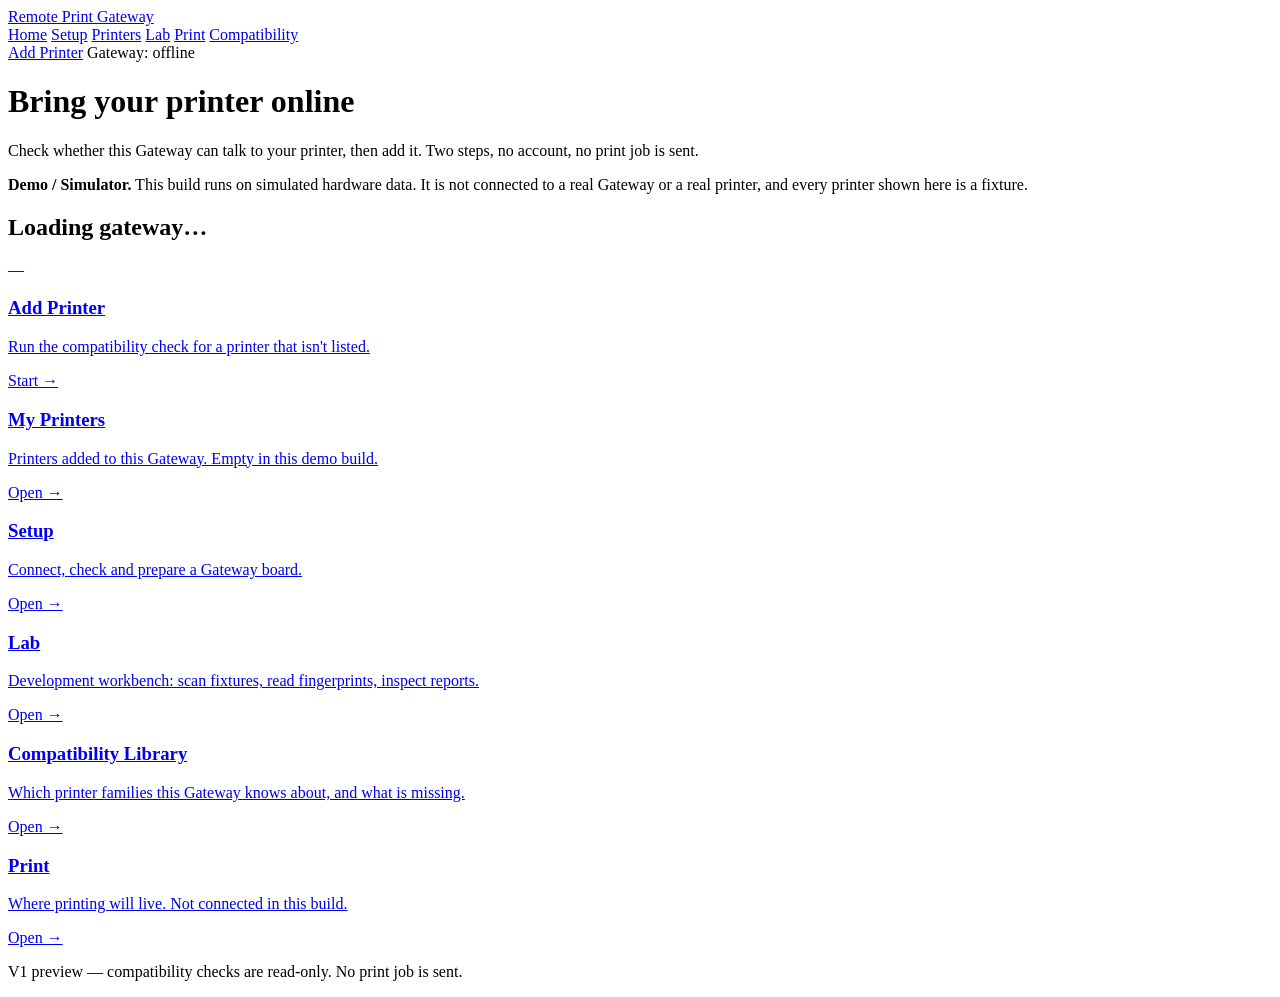
==== web/index.html @ c06a6caa "Add Website V1 static site, compatibility gateway, and Vercel config Seven real HTML pages served fr" ====
<!doctype html>
<html lang="en">
<head>
<meta charset="utf-8">
<meta name="viewport" content="width=device-width, initial-scale=1">
<title>Remote Print Gateway — bring your printer online</title>
<meta name="description" content="Check whether this gateway can talk to your printer, then add it. Demo build: no real hardware is connected.">
<link rel="stylesheet" href="/styles.css">
<link rel="icon" href="data:,">
</head>
<body data-page="home">
<header class="site-bar">
  <div class="wrap wide">
    <a class="brand" href="/">Remote Print Gateway</a>
    <nav class="site-nav" aria-label="Sections">
      <a href="/" class="is-active">Home</a>
      <a href="/setup">Setup</a>
      <a href="/printers">Printers</a>
      <a href="/lab">Lab</a>
      <a href="/print">Print</a>
      <a href="/compatibility">Compatibility</a>
    </nav>
    <a class="btn ghost" href="/printers/add">Add Printer</a>
    <span class="bar-status is-offline" id="bar-gateway">Gateway: offline</span>
  </div>
</header>

<main class="wrap wide">
  <div class="page-head">
    <h1>Bring your printer online</h1>
    <p>Check whether this Gateway can talk to your printer, then add it. Two steps, no account, no print job is sent.</p>
  </div>

  <p class="note">
    <strong>Demo / Simulator.</strong> This build runs on simulated hardware data. It is not
    connected to a real Gateway or a real printer, and every printer shown here is a fixture.
  </p>

  <section class="card gateway-card" id="gateway-card" aria-live="polite">
    <div class="card-head">
      <div>
        <h2 id="gateway-name">Loading gateway…</h2>
        <p class="muted" id="gateway-place"> </p>
      </div>
      <span class="badge" id="gateway-status">—</span>
    </div>

    <dl class="facts" id="gateway-facts"></dl>
    <div class="chips" id="gateway-caps"></div>

    <p class="note error" id="gateway-error" hidden></p>
  </section>

  <div class="page-grid three">
    <a class="tile" href="/printers/add">
      <h3>Add Printer</h3>
      <p>Run the compatibility check for a printer that isn't listed.</p>
      <span class="tile-go">Start →</span>
    </a>
    <a class="tile" href="/printers">
      <h3>My Printers</h3>
      <p>Printers added to this Gateway. Empty in this demo build.</p>
      <span class="tile-go">Open →</span>
    </a>
    <a class="tile" href="/setup">
      <h3>Setup</h3>
      <p>Connect, check and prepare a Gateway board.</p>
      <span class="tile-go">Open →</span>
    </a>
    <a class="tile" href="/lab">
      <h3>Lab</h3>
      <p>Development workbench: scan fixtures, read fingerprints, inspect reports.</p>
      <span class="tile-go">Open →</span>
    </a>
    <a class="tile" href="/compatibility">
      <h3>Compatibility Library</h3>
      <p>Which printer families this Gateway knows about, and what is missing.</p>
      <span class="tile-go">Open →</span>
    </a>
    <a class="tile" href="/print">
      <h3>Print</h3>
      <p>Where printing will live. Not connected in this build.</p>
      <span class="tile-go">Open →</span>
    </a>
  </div>
</main>

<footer class="site-footer">
  <div class="wrap wide">
    <p>V1 preview — compatibility checks are read-only. No print job is sent.</p>
  </div>
</footer>

<script src="/app.js"></script>
</body>
</html>
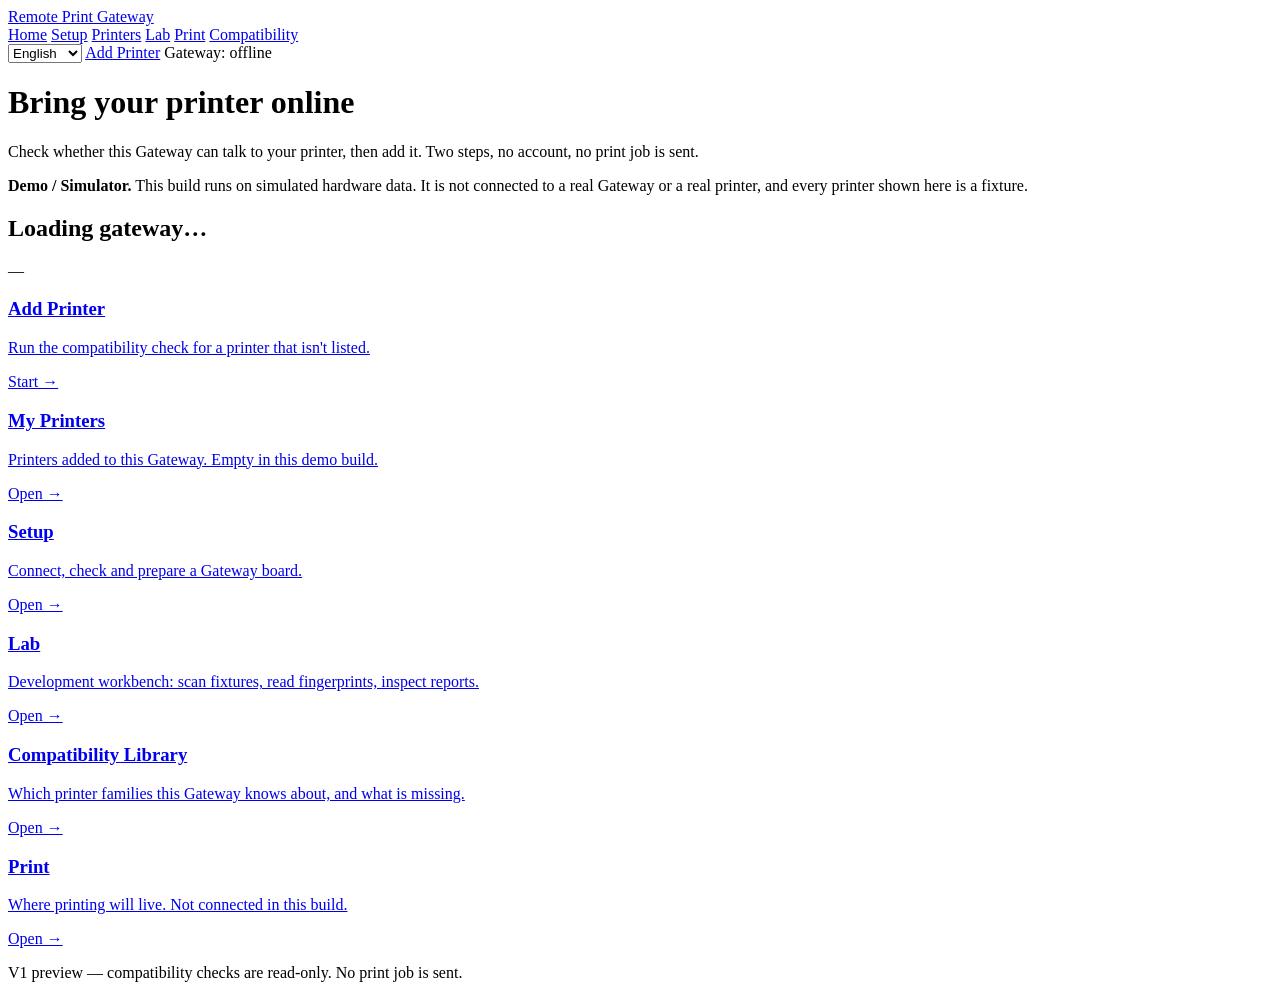
==== commit aeb14115: "Localise the Web V1 UI and serve i18n.js from the gateway Every V1 page now binds its copy through d" ====
--- a/web/index.html
+++ b/web/index.html
@@ -8,32 +8,36 @@
 <link rel="stylesheet" href="/styles.css">
 <link rel="icon" href="data:,">
 </head>
-<body data-page="home">
+<body data-page="home" data-demo="1">
 <header class="site-bar">
   <div class="wrap wide">
     <a class="brand" href="/">Remote Print Gateway</a>
-    <nav class="site-nav" aria-label="Sections">
-      <a href="/" class="is-active">Home</a>
-      <a href="/setup">Setup</a>
-      <a href="/printers">Printers</a>
-      <a href="/lab">Lab</a>
-      <a href="/print">Print</a>
-      <a href="/compatibility">Compatibility</a>
+    <nav class="site-nav" aria-label="Sections" data-i18n-aria="nav.aria">
+      <a href="/" class="is-active" data-i18n="nav.home">Home</a>
+      <a href="/setup" data-i18n="nav.setup">Setup</a>
+      <a href="/printers" data-i18n="nav.printers">Printers</a>
+      <a href="/lab" data-i18n="nav.lab">Lab</a>
+      <a href="/print" data-i18n="nav.print">Print</a>
+      <a href="/compatibility" data-i18n="nav.compatibility">Compatibility</a>
     </nav>
-    <a class="btn ghost" href="/printers/add">Add Printer</a>
+    <select id="lang-switch" class="lang-switch" aria-label="Language" data-i18n-aria="lang.label">
+      <option value="en">English</option>
+      <option value="zh-CN">简体中文</option>
+    </select>
+    <a class="btn ghost" href="/printers/add" data-i18n="nav.addPrinter">Add Printer</a>
     <span class="bar-status is-offline" id="bar-gateway">Gateway: offline</span>
   </div>
 </header>
 
 <main class="wrap wide">
   <div class="page-head">
-    <h1>Bring your printer online</h1>
-    <p>Check whether this Gateway can talk to your printer, then add it. Two steps, no account, no print job is sent.</p>
+    <h1 data-i18n="home.title">Bring your printer online</h1>
+    <p data-i18n="home.lede">Check whether this Gateway can talk to your printer, then add it. Two steps, no account, no print job is sent.</p>
   </div>
 
   <p class="note">
-    <strong>Demo / Simulator.</strong> This build runs on simulated hardware data. It is not
-    connected to a real Gateway or a real printer, and every printer shown here is a fixture.
+    <strong data-i18n="common.demoTag">Demo / Simulator.</strong>
+    <span data-i18n="home.demoBody">This build runs on simulated hardware data. It is not connected to a real Gateway or a real printer, and every printer shown here is a fixture.</span>
   </p>
 
   <section class="card gateway-card" id="gateway-card" aria-live="polite">
@@ -53,44 +57,45 @@
 
   <div class="page-grid three">
     <a class="tile" href="/printers/add">
-      <h3>Add Printer</h3>
-      <p>Run the compatibility check for a printer that isn't listed.</p>
-      <span class="tile-go">Start →</span>
+      <h3 data-i18n="home.tile.add.title">Add Printer</h3>
+      <p data-i18n="home.tile.add.body">Run the compatibility check for a printer that isn't listed.</p>
+      <span class="tile-go" data-i18n="common.tileStart">Start →</span>
     </a>
     <a class="tile" href="/printers">
-      <h3>My Printers</h3>
-      <p>Printers added to this Gateway. Empty in this demo build.</p>
-      <span class="tile-go">Open →</span>
+      <h3 data-i18n="home.tile.printers.title">My Printers</h3>
+      <p data-i18n="home.tile.printers.body">Printers added to this Gateway. Empty in this demo build.</p>
+      <span class="tile-go" data-i18n="common.tileOpen">Open →</span>
     </a>
     <a class="tile" href="/setup">
-      <h3>Setup</h3>
-      <p>Connect, check and prepare a Gateway board.</p>
-      <span class="tile-go">Open →</span>
+      <h3 data-i18n="home.tile.setup.title">Setup</h3>
+      <p data-i18n="home.tile.setup.body">Connect, check and prepare a Gateway board.</p>
+      <span class="tile-go" data-i18n="common.tileOpen">Open →</span>
     </a>
     <a class="tile" href="/lab">
-      <h3>Lab</h3>
-      <p>Development workbench: scan fixtures, read fingerprints, inspect reports.</p>
-      <span class="tile-go">Open →</span>
+      <h3 data-i18n="home.tile.lab.title">Lab</h3>
+      <p data-i18n="home.tile.lab.body">Development workbench: scan fixtures, read fingerprints, inspect reports.</p>
+      <span class="tile-go" data-i18n="common.tileOpen">Open →</span>
     </a>
     <a class="tile" href="/compatibility">
-      <h3>Compatibility Library</h3>
-      <p>Which printer families this Gateway knows about, and what is missing.</p>
-      <span class="tile-go">Open →</span>
+      <h3 data-i18n="home.tile.compat.title">Compatibility Library</h3>
+      <p data-i18n="home.tile.compat.body">Which printer families this Gateway knows about, and what is missing.</p>
+      <span class="tile-go" data-i18n="common.tileOpen">Open →</span>
     </a>
     <a class="tile" href="/print">
-      <h3>Print</h3>
-      <p>Where printing will live. Not connected in this build.</p>
-      <span class="tile-go">Open →</span>
+      <h3 data-i18n="home.tile.print.title">Print</h3>
+      <p data-i18n="home.tile.print.body">Where printing will live. Not connected in this build.</p>
+      <span class="tile-go" data-i18n="common.tileOpen">Open →</span>
     </a>
   </div>
 </main>
 
 <footer class="site-footer">
   <div class="wrap wide">
-    <p>V1 preview — compatibility checks are read-only. No print job is sent.</p>
+    <p data-i18n="home.footer">V1 preview — compatibility checks are read-only. No print job is sent.</p>
   </div>
 </footer>
 
+<script src="/i18n.js"></script>
 <script src="/app.js"></script>
 </body>
 </html>
